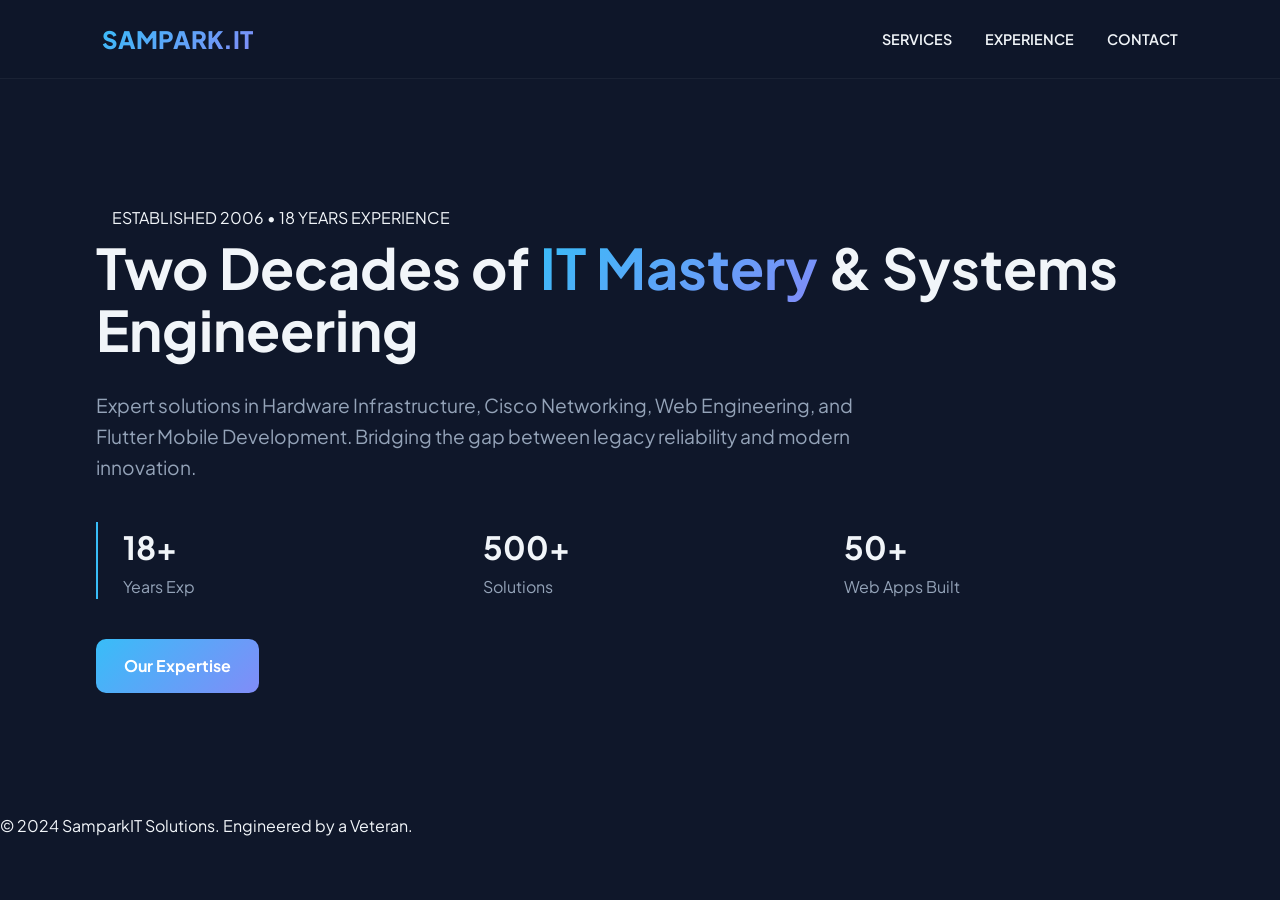
==== index.html @ a1d3b314 "Add files via upload" ====
<!DOCTYPE html>
<html lang="en">
<head>
    <meta charset="UTF-8">
    <meta name="viewport" content="width=device-width, initial-scale=1.0">
    <title>SamparkIT Solutions | 18 Years of IT Excellence</title>
    <link rel="stylesheet" href="style.css">
</head>
<body>
    <header>
        <a href="index.html" class="logo">SAMPARK.IT</a>
        <nav>
            <a href="services.html">SERVICES</a>
            <a href="experience.html">EXPERIENCE</a>
            <a href="contact.html">CONTACT</a>
        </nav>
    </header>

    <main class="container">
        <section style="padding: 60px 0;">
            <div class="exp-badge">ESTABLISHED 2006 • 18 YEARS EXPERIENCE</div>
            <h1 style="font-size: 3.5rem; line-height: 1.1;">Two Decades of <span class="grad-text">IT Mastery</span> & Systems Engineering</h1>
            <p style="font-size: 1.2rem; color: var(--text-dim); margin: 30px 0; max-width: 800px;">
                Expert solutions in Hardware Infrastructure, Cisco Networking, Web Engineering, and Flutter Mobile Development. Bridging the gap between legacy reliability and modern innovation.
            </p>
            
            <div style="display: grid; grid-template-columns: repeat(3, 1fr); gap: 20px; margin: 40px 0; border-left: 2px solid var(--accent); padding-left: 25px;">
                <div><h3 style="font-size: 2rem;">18+</h3><p style="color:var(--text-dim);">Years Exp</p></div>
                <div><h3 style="font-size: 2rem;">500+</h3><p style="color:var(--text-dim);">Solutions</p></div>
                <div><h3 style="font-size: 2rem;">50+</h3><p style="color:var(--text-dim);">Web Apps Built</p></div>
            </div>

            <a href="services.html" class="btn">Our Expertise</a>
        </section>
    </main>

    <footer>&copy; 2024 SamparkIT Solutions. Engineered by a Veteran.</footer>
</body>
</html>
---- style.css ----
@import url('https://fonts.googleapis.com/css2?family=Plus+Jakarta+Sans:wght@300;400;600;800&display=swap');

:root {
    --bg: #0f172a;
    --card-bg: #1e293b;
    --accent: #38bdf8;
    --gradient: linear-gradient(135deg, #38bdf8 0%, #818cf8 100%);
    --text-main: #f1f5f9;
    --text-dim: #94a3b8;
}

* { margin: 0; padding: 0; box-sizing: border-box; }

body {
    font-family: 'Plus Jakarta Sans', sans-serif;
    background-color: var(--bg);
    color: var(--text-main);
    line-height: 1.6;
    overflow-x: hidden;
}

/* Navbar */
header {
    padding: 20px 8%;
    display: flex;
    justify-content: space-between;
    align-items: center;
    background: rgba(15, 23, 42, 0.9);
    backdrop-filter: blur(12px);
    position: sticky;
    top: 0;
    z-index: 1000;
    border-bottom: 1px solid rgba(255,255,255,0.05);
}

.logo {
    font-size: 1.5rem;
    font-weight: 800;
    background: var(--gradient);
    -webkit-background-clip: text;
    -webkit-text-fill-color: transparent;
    text-decoration: none;
}

nav a {
    color: var(--text-main);
    text-decoration: none;
    margin-left: 30px;
    font-weight: 600;
    font-size: 0.9rem;
    transition: 0.3s;
}

nav a:hover { color: var(--accent); }

/* Layout */
.container { width: 85%; max-width: 1100px; margin: auto; padding: 60px 0; }

.grad-text {
    background: var(--gradient);
    -webkit-background-clip: text;
    -webkit-text-fill-color: transparent;
}

.btn {
    background: var(--gradient);
    color: white;
    padding: 14px 28px;
    border-radius: 10px;
    text-decoration: none;
    font-weight: 700;
    display: inline-block;
    transition: 0.4s;
    border: none;
}

.btn:hover { transform: translateY(-3px); box-shadow: 0 10px 20px rgba(56, 189, 248, 0.3); }

/* Components */
.card {
    background: var(--card-bg);
    padding: 30px;
    border-radius: 20px;
    border: 1px solid rgba(255, 255, 255, 0.05);
    transition: 0.4s;
    position: relative;
}

.card:hover { border-color: var(--accent); transform: translateY(-5px); }

.grid { display: grid; grid-template-columns: repeat(auto-fit, minmax(300px, 1fr)); gap: 25px; margin-top: 40px; }

/* Badge */
.exp-badge {
    display: inline-block;
    padding: 6px 16px;
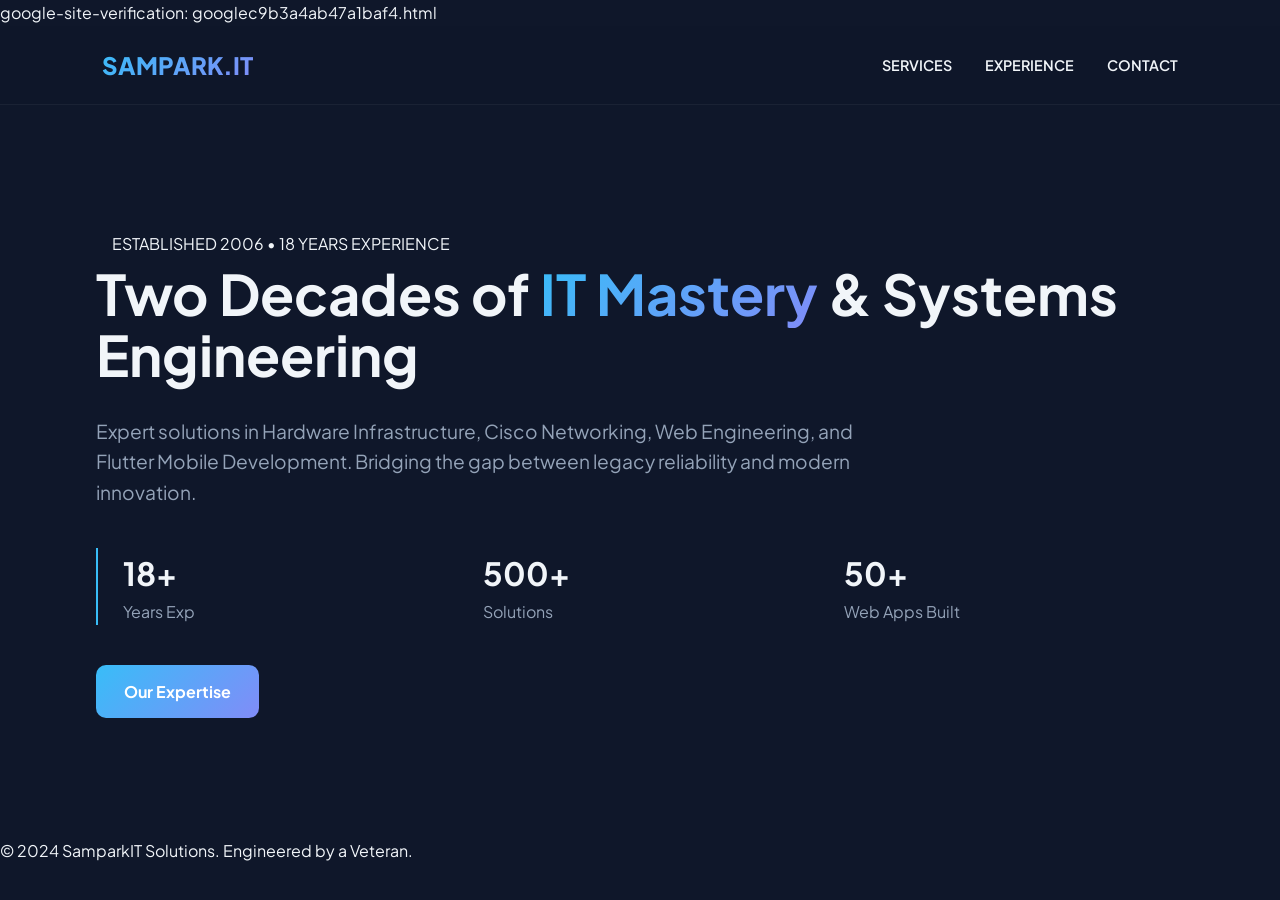
==== commit 86a6fd65: "Add Google site verification to index.html Added Google site verification file reference to the head" ====
--- a/index.html
+++ b/index.html
@@ -1,6 +1,7 @@
 <!DOCTYPE html>
 <html lang="en">
 <head>
+google-site-verification: googlec9b3a4ab47a1baf4.html
     <meta charset="UTF-8">
     <meta name="viewport" content="width=device-width, initial-scale=1.0">
     <title>SamparkIT Solutions | 18 Years of IT Excellence</title>
@@ -36,4 +37,4 @@
 
     <footer>&copy; 2024 SamparkIT Solutions. Engineered by a Veteran.</footer>
 </body>
-</html>+</html>
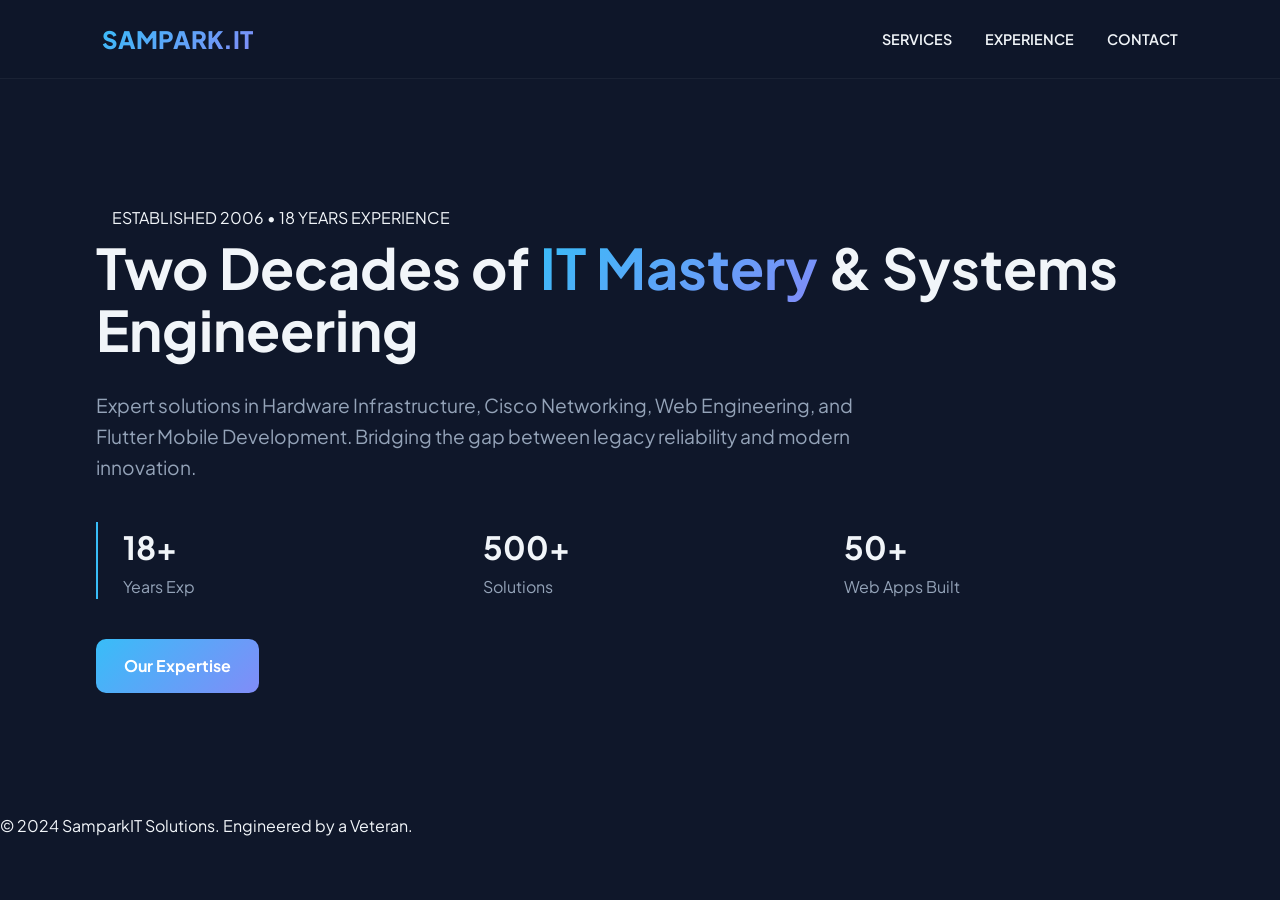
==== commit e129a113: "Fix Google site verification meta tag Updated the Google site verification meta tag format and ensur" ====
--- a/index.html
+++ b/index.html
@@ -1,7 +1,7 @@
 <!DOCTYPE html>
 <html lang="en">
 <head>
-google-site-verification: googlec9b3a4ab47a1baf4.html
+<meta name="google-site-verification" content="googlec9b3a4ab47a1baf4" />
     <meta charset="UTF-8">
     <meta name="viewport" content="width=device-width, initial-scale=1.0">
     <title>SamparkIT Solutions | 18 Years of IT Excellence</title>
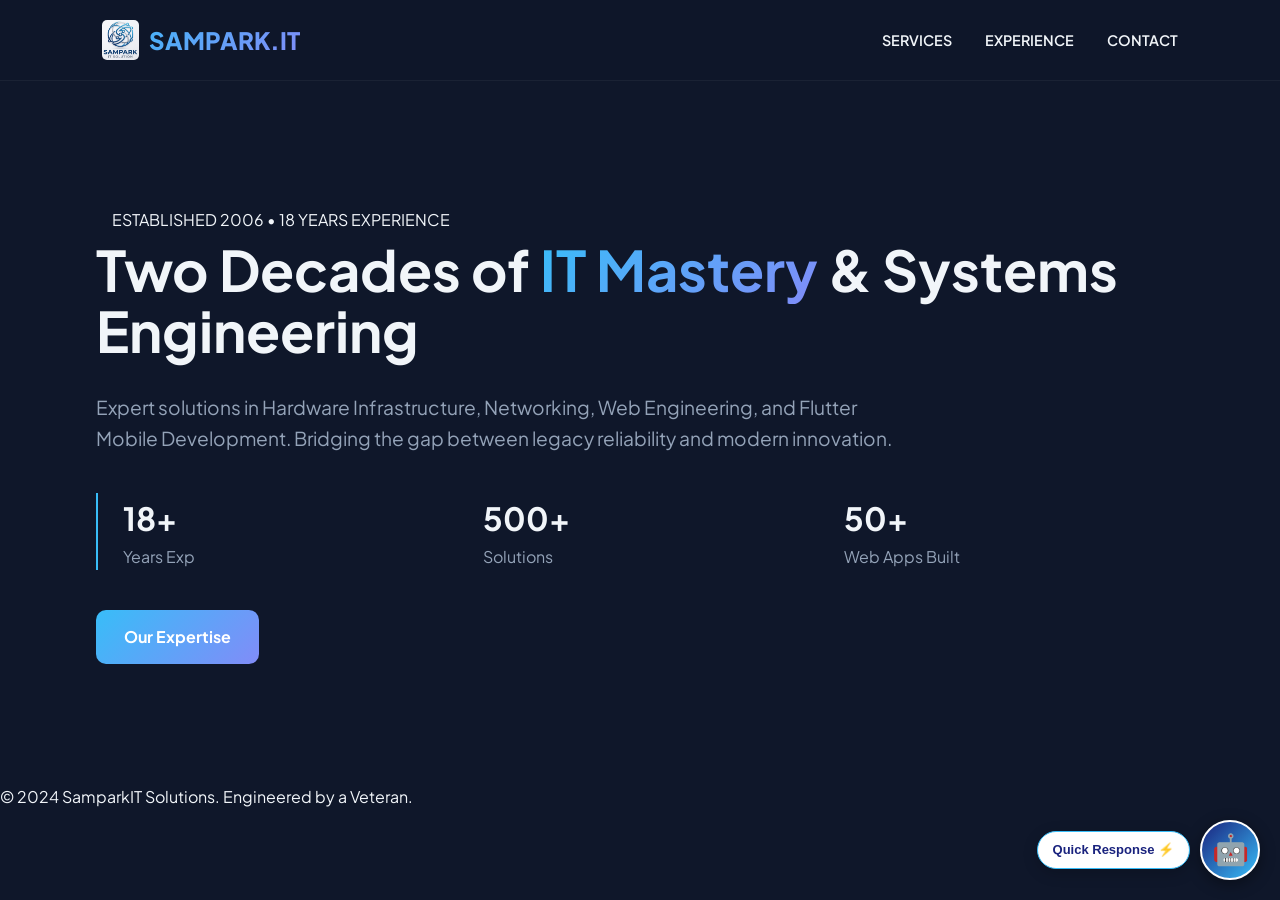
==== commit a421d996: "Update index.html" ====
--- a/index.html
+++ b/index.html
@@ -1,15 +1,55 @@
 <!DOCTYPE html>
 <html lang="en">
 <head>
-<meta name="google-site-verification" content="googlec9b3a4ab47a1baf4" />
+    <!-- Google tag (gtag.js) - Google Analytics -->
+    <script async src="https://www.googletagmanager.com/gtag/js?id=G-PD1MJ5YRSR"></script>
+    <script>
+      window.dataLayer = window.dataLayer || [];
+      function gtag(){dataLayer.push(arguments);}
+      gtag('js', new Date());
+      gtag('config', 'G-PD1MJ5YRSR');
+    </script>
+
     <meta charset="UTF-8">
     <meta name="viewport" content="width=device-width, initial-scale=1.0">
+    <meta name="google-site-verification" content="googlec9b3a4ab47a1baf4" />
+    
     <title>SamparkIT Solutions | 18 Years of IT Excellence</title>
+    <meta name="description" content="Expert IT solutions in Hardware, Networking, Web Engineering, and Flutter Development. 18+ years of veteran experience.">
+    <meta property="og:title" content="SamparkIT Solutions | IT Mastery">
+    <meta property="og:image" content="https://prabodhbhardwaj.github.io/sampark-it/favicon.png">
+    
+    <link rel="icon" type="image/png" href="favicon.png">
     <link rel="stylesheet" href="style.css">
+
+    <style>
+        /* Animation for the Quick Response Label */
+        @keyframes bounceIn {
+            0% { transform: translateX(10px); opacity: 0; }
+            100% { transform: translateX(0); opacity: 1; }
+        }
+        .bot-label {
+            background: white;
+            color: #1a237e;
+            padding: 8px 15px;
+            border-radius: 20px;
+            font-size: 13px;
+            font-weight: bold;
+            box-shadow: 0 4px 15px rgba(0,0,0,0.2);
+            margin-right: 10px;
+            animation: bounceIn 1s ease-out;
+            white-space: nowrap;
+            border: 1px solid #38bdf8;
+        }
+    </style>
 </head>
 <body>
+
     <header>
-        <a href="index.html" class="logo">SAMPARK.IT</a>
+        <a href="index.html" class="logo" style="display: flex; align-items: center; gap: 10px; text-decoration: none;">
+    <img src="favicon.png" alt="SamparkIT Logo" style="height: 40px; width: auto; border-radius: 5px;">
+    <span>SAMPARK.IT</span>
+</a>
         <nav>
             <a href="services.html">SERVICES</a>
             <a href="experience.html">EXPERIENCE</a>
@@ -22,7 +62,7 @@
             <div class="exp-badge">ESTABLISHED 2006 • 18 YEARS EXPERIENCE</div>
             <h1 style="font-size: 3.5rem; line-height: 1.1;">Two Decades of <span class="grad-text">IT Mastery</span> & Systems Engineering</h1>
             <p style="font-size: 1.2rem; color: var(--text-dim); margin: 30px 0; max-width: 800px;">
-                Expert solutions in Hardware Infrastructure, Cisco Networking, Web Engineering, and Flutter Mobile Development. Bridging the gap between legacy reliability and modern innovation.
+                Expert solutions in Hardware Infrastructure,  Networking, Web Engineering, and Flutter Mobile Development. Bridging the gap between legacy reliability and modern innovation.
             </p>
             
             <div style="display: grid; grid-template-columns: repeat(3, 1fr); gap: 20px; margin: 40px 0; border-left: 2px solid var(--accent); padding-left: 25px;">
@@ -36,5 +76,111 @@
     </main>
 
     <footer>&copy; 2024 SamparkIT Solutions. Engineered by a Veteran.</footer>
+
+    <!-- SMART AI CHATBOT WITH QUICK RESPONSES -->
+    <div id="sampark-bot-container" style="position: fixed; bottom: 20px; right: 20px; z-index: 9999; font-family: sans-serif; display: flex; align-items: center;">
+        
+        <!-- Quick Response Label -->
+        <div id="bot-label" class="bot-label">Quick Response ⚡</div>
+
+        <!-- Bot Launcher -->
+        <div id="bot-launcher" onclick="toggleSamparkBot()" style="background: linear-gradient(135deg, #1a237e, #38bdf8); width: 60px; height: 60px; border-radius: 50%; display: flex; align-items: center; justify-content: center; cursor: pointer; box-shadow: 0 4px 15px rgba(0,0,0,0.4); border: 2px solid white; transition: 0.3s; flex-shrink: 0;">
+            <span style="font-size: 30px;">🤖</span>
+        </div>
+
+        <!-- Chat Window -->
+        <div id="sampark-chat-window" style="display: none; position: absolute; bottom: 80px; right: 0; width: 320px; height: 480px; background: #0f172a; border: 1px solid #38bdf8; border-radius: 20px; flex-direction: column; overflow: hidden; box-shadow: 0 15px 35px rgba(0,0,0,0.5);">
+            
+            <div style="background: #1a237e; color: white; padding: 15px; display: flex; justify-content: space-between; align-items: center; border-bottom: 1px solid #38bdf8;">
+                <div>
+                    <strong style="display: block; font-size: 14px;">Sampark AI</strong>
+                    <small style="color: #38bdf8;">● Online | Expert Assistant</small>
+                </div>
+                <span onclick="toggleSamparkBot()" style="cursor: pointer; font-size: 20px;">×</span>
+            </div>
+
+            <div id="bot-messages" style="flex: 1; padding: 15px; overflow-y: auto; display: flex; flex-direction: column; gap: 10px; background: #0f172a;">
+                <div style="background: #1e293b; color: white; padding: 10px 15px; border-radius: 15px 15px 15px 0; max-width: 85%; font-size: 13px; line-height: 1.4;">
+                    Namaste! 🙏 I am Sampark AI. How can I help you today?
+                </div>
+                <!-- Quick Buttons -->
+                <div id="quick-replies" style="display: flex; flex-wrap: wrap; gap: 8px; margin-top: 5px;">
+                    <button onclick="handleBotChat('services')" style="background: transparent; border: 1px solid #38bdf8; color: #38bdf8; border-radius: 20px; padding: 5px 12px; font-size: 11px; cursor: pointer;">Our Services</button>
+                    <button onclick="handleBotChat('experience')" style="background: transparent; border: 1px solid #38bdf8; color: #38bdf8; border-radius: 20px; padding: 5px 12px; font-size: 11px; cursor: pointer;">Experience</button>
+                    <button onclick="handleBotChat('pricing')" style="background: transparent; border: 1px solid #38bdf8; color: #38bdf8; border-radius: 20px; padding: 5px 12px; font-size: 11px; cursor: pointer;">Pricing</button>
+                    <button onclick="handleBotChat('contact')" style="background: transparent; border: 1px solid #38bdf8; color: #38bdf8; border-radius: 20px; padding: 5px 12px; font-size: 11px; cursor: pointer;">Contact Us</button>
+                </div>
+            </div>
+
+            <div style="padding: 15px; background: #1e293b; display: flex; gap: 10px;">
+                <input id="bot-input" type="text" placeholder="Type here..." style="flex: 1; background: transparent; border: none; color: white; outline: none; font-size: 13px;">
+                <button onclick="handleBotChat()" style="background: transparent; border: none; color: #38bdf8; cursor: pointer; font-weight: bold;">Send</button>
+            </div>
+        </div>
+    </div>
+
+    <script>
+        function toggleSamparkBot() {
+            const win = document.getElementById('sampark-chat-window');
+            const label = document.getElementById('bot-label');
+            if (win.style.display === 'none' || win.style.display === '') {
+                win.style.display = 'flex';
+                label.style.display = 'none'; // Chat khulte hi label chupa do
+            } else {
+                win.style.display = 'none';
+                label.style.display = 'block'; // Chat band hote hi label wapas dikhao
+            }
+        }
+
+        function addMessage(text, isUser = false) {
+            const msgDiv = document.getElementById('bot-messages');
+            const newMsg = document.createElement('div');
+            newMsg.style.padding = "10px 15px";
+            newMsg.style.borderRadius = isUser ? "15px 15px 0 15px" : "15px 15px 15px 0";
+            newMsg.style.maxWidth = "85%";
+            newMsg.style.fontSize = "13px";
+            newMsg.style.alignSelf = isUser ? "flex-end" : "flex-start";
+            newMsg.style.background = isUser ? "#38bdf8" : "#1e293b";
+            newMsg.style.color = isUser ? "#000" : "white";
+            newMsg.style.lineHeight = "1.4";
+            newMsg.innerHTML = text;
+            msgDiv.appendChild(newMsg);
+            msgDiv.scrollTop = msgDiv.scrollHeight;
+        }
+
+        function handleBotChat(forcedQuery = null) {
+            const input = document.getElementById('bot-input');
+            let query = forcedQuery ? forcedQuery : input.value.toLowerCase().trim();
+            if (!query) return;
+
+            addMessage(forcedQuery ? forcedQuery.toUpperCase() : input.value, true);
+            input.value = "";
+            
+            document.getElementById('quick-replies').style.display = "none";
+
+            setTimeout(() => {
+                let res = "";
+                if (query.includes("hi") || query.includes("hello")) {
+                    res = "Hello! I can help you with <b>Services</b>, <b>Experience</b>, <b>Pricing</b>, or <b>Contact</b> info. What do you need?";
+                } else if (query.includes("service")) {
+                    res = "We specialize in:<br>•  Networking<br>• Hardware Infrastructure<br>• Web Engineering<br>• Flutter Mobile Apps";
+                } else if (query.includes("exp")) {
+                    res = "SamparkIT has <b>18+ years</b> of IT mastery (Since 2006), delivering 500+ successful solutions.";
+                } else if (query.includes("price") || query.includes("cost")) {
+                    res = "We offer enterprise-grade solutions at competitive rates. Pricing depends on your project scope. Want a quote?";
+                } else if (query.includes("contact") || query.includes("whatsapp") || query.includes("call")) {
+                    res = "Contact us:<br>📞 Call/WA: <b>+91 9413470533</b><br>📧 Email: solutions@samparkit.com";
+                } else {
+                    res = "That sounds like a technical query! Please connect with us directly at <b>+91 9413470533</b> for expert guidance.";
+                }
+                addMessage(res);
+            }, 600);
+        }
+
+        document.getElementById('bot-input').addEventListener('keypress', function (e) {
+            if (e.key === 'Enter') handleBotChat();
+        });
+    </script>
+
 </body>
 </html>
